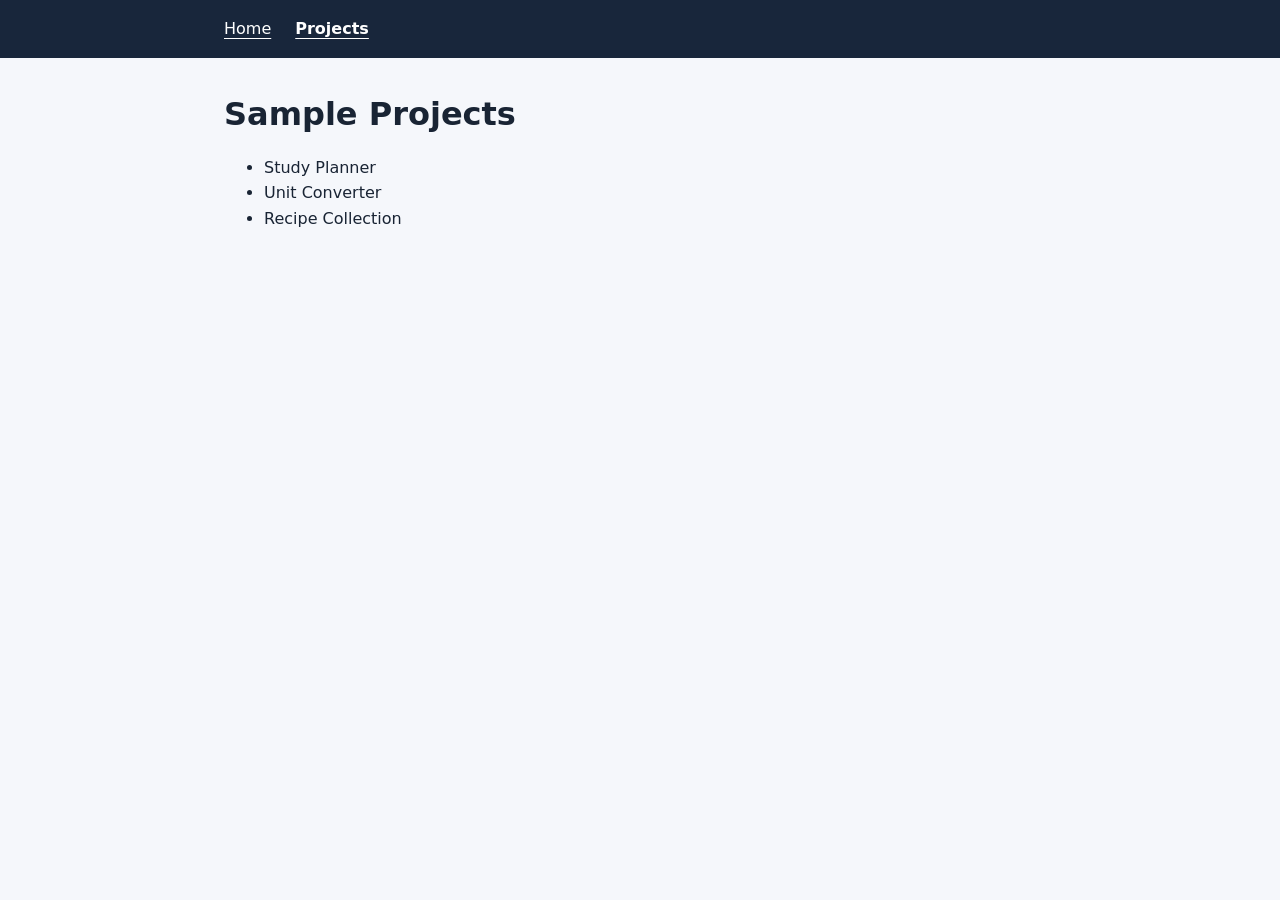
==== projects.html @ 6cd172f8 "Add shared stylesheet" ====
<!doctype html>
<html lang="en">
<head>
  <meta charset="utf-8">
  <meta name="viewport" content="width=device-width, initial-scale=1">
  <title>Projects | My Portfolio</title>
  <link rel="stylesheet" href="style.css">
</head>
<body>
  <header>
    <nav aria-label="Main navigation">
      <a href="index.html">Home</a>
      <a href="projects.html" aria-current="page">Projects</a>
    </nav>
  </header>
  <main>
    <h1>Sample Projects</h1>
    <ul>
      <li>Study Planner</li>
      <li>Unit Converter</li>
      <li>Recipe Collection</li>
    </ul>
  </main>
</body>
</html>
---- style.css ----
body {
  margin: 0;
  background: #f5f7fb;
  color: #192434;
  font-family: system-ui, sans-serif;
  line-height: 1.6;
}

header {
  background: #18263b;
}

nav,
main {
  max-width: 52rem;
  margin: 0 auto;
  padding: 1rem 1.25rem;
}

nav {
  display: flex;
  gap: 1.5rem;
}

nav a {
  color: #fff;
  text-underline-offset: 0.25em;
}

nav a[aria-current="page"] {
  font-weight: 700;
}

h1,
h2 {
  line-height: 1.2;
}

p {
  max-width: 62ch;
}
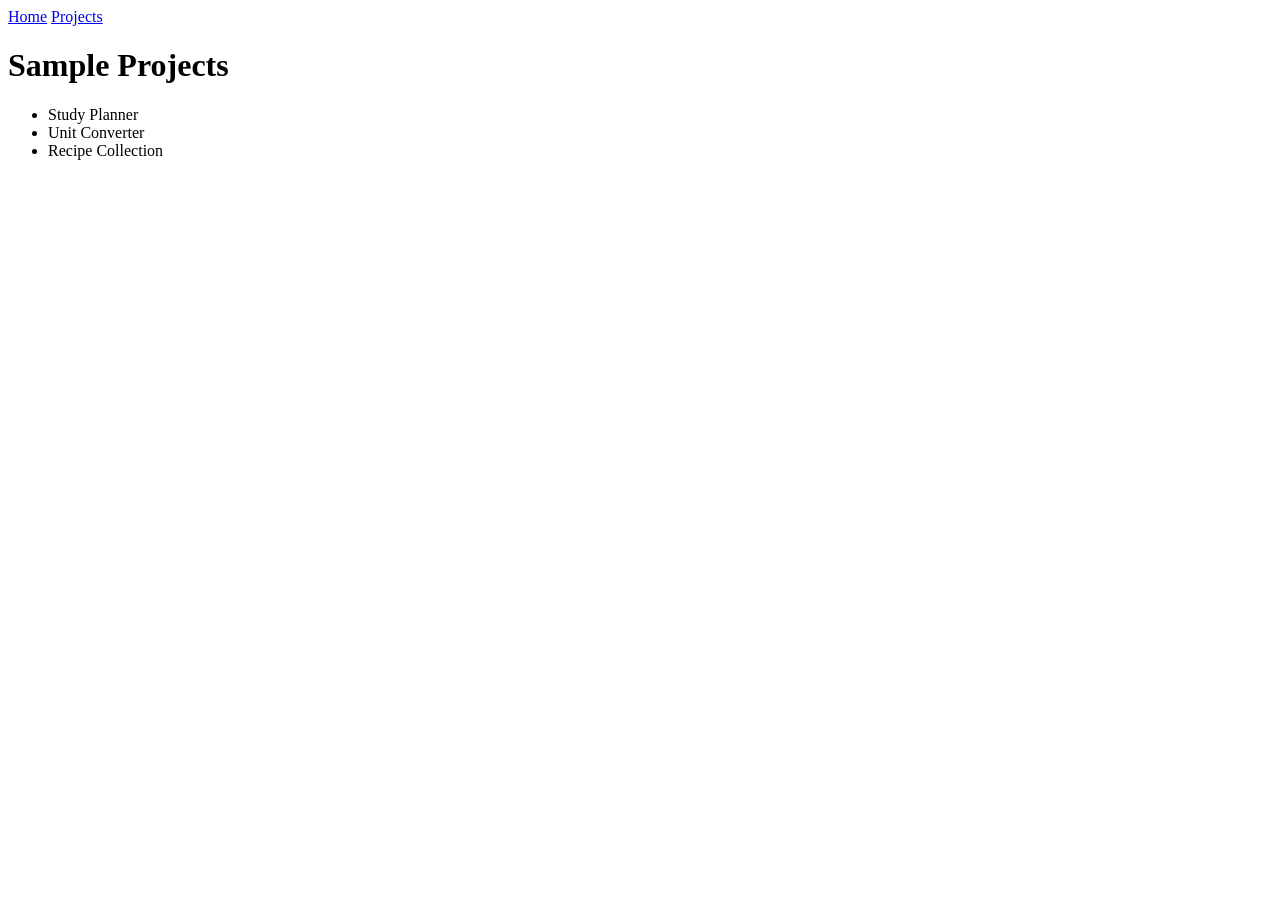
==== commit 9bc92749: "Add projects page and navigation" ====
--- a/projects.html
+++ b/projects.html
@@ -4,7 +4,6 @@
   <meta charset="utf-8">
   <meta name="viewport" content="width=device-width, initial-scale=1">
   <title>Projects | My Portfolio</title>
-  <link rel="stylesheet" href="style.css">
 </head>
 <body>
   <header>
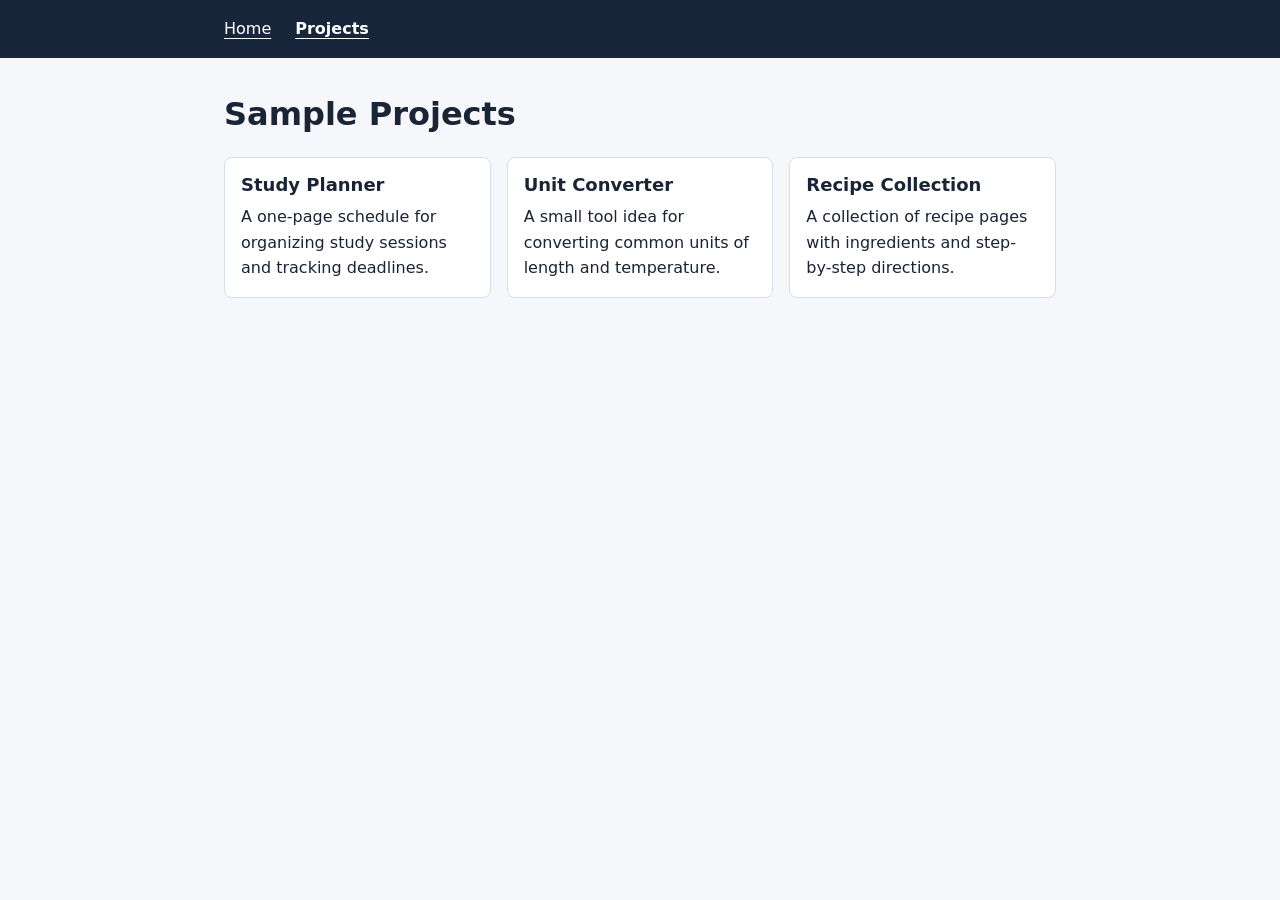
==== commit 4e32d418: "Create portfolio feature layout" ====
--- a/projects.html
+++ b/projects.html
@@ -4,6 +4,7 @@
   <meta charset="utf-8">
   <meta name="viewport" content="width=device-width, initial-scale=1">
   <title>Projects | My Portfolio</title>
+  <link rel="stylesheet" href="style.css">
 </head>
 <body>
   <header>
@@ -14,11 +15,20 @@
   </header>
   <main>
     <h1>Sample Projects</h1>
-    <ul>
-      <li>Study Planner</li>
-      <li>Unit Converter</li>
-      <li>Recipe Collection</li>
-    </ul>
+    <section class="projects" aria-label="Project examples">
+      <article>
+        <h2>Study Planner</h2>
+        <p>A one-page schedule for organizing study sessions and tracking deadlines.</p>
+      </article>
+      <article>
+        <h2>Unit Converter</h2>
+        <p>A small tool idea for converting common units of length and temperature.</p>
+      </article>
+      <article>
+        <h2>Recipe Collection</h2>
+        <p>A collection of recipe pages with ingredients and step-by-step directions.</p>
+      </article>
+    </section>
   </main>
 </body>
 </html>
--- a/style.css
+++ b/style.css
@@ -0,0 +1,64 @@
+body {
+  margin: 0;
+  background: #f5f7fb;
+  color: #192434;
+  font-family: system-ui, sans-serif;
+  line-height: 1.6;
+}
+
+header {
+  background: #18263b;
+}
+
+nav,
+main {
+  max-width: 52rem;
+  margin: 0 auto;
+  padding: 1rem 1.25rem;
+}
+
+nav {
+  display: flex;
+  gap: 1.5rem;
+}
+
+nav a {
+  color: #fff;
+  text-underline-offset: 0.25em;
+}
+
+nav a[aria-current="page"] {
+  font-weight: 700;
+}
+
+h1,
+h2 {
+  line-height: 1.2;
+}
+
+p {
+  max-width: 62ch;
+}
+
+.projects {
+  display: grid;
+  grid-template-columns: repeat(auto-fit, minmax(13rem, 1fr));
+  gap: 1rem;
+  margin-top: 1.5rem;
+}
+
+.projects article {
+  padding: 1rem;
+  background: #fff;
+  border: 1px solid #d6dee9;
+  border-radius: 0.5rem;
+}
+
+.projects h2 {
+  margin: 0 0 0.5rem;
+  font-size: 1.125rem;
+}
+
+.projects p {
+  margin: 0;
+}
